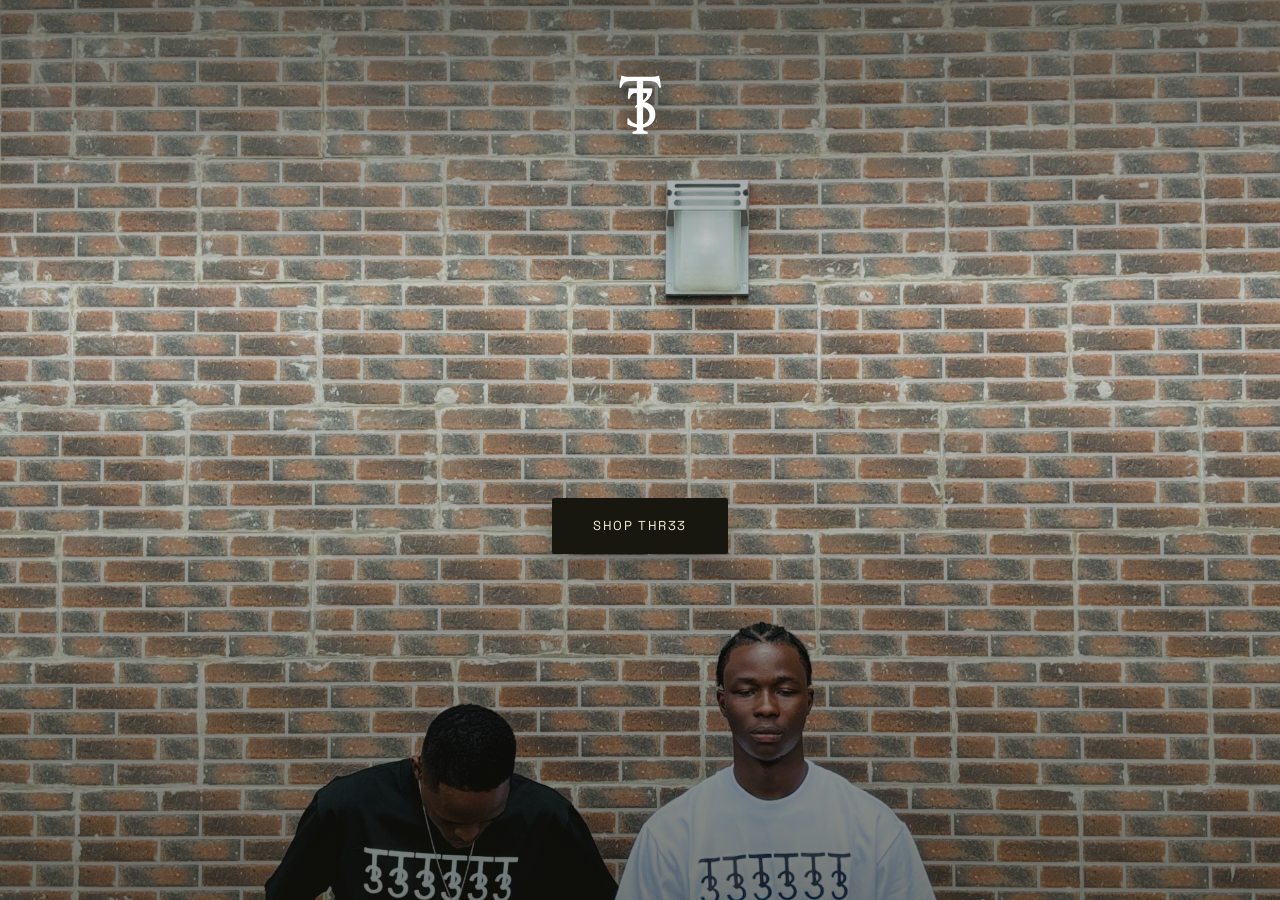
==== index.html @ d8e35381 "Fix typo in landing background image URL" ====
<!DOCTYPE html>
<html lang="en">
<head>
<meta charset="UTF-8" />
<meta name="viewport" content="width=device-width, initial-scale=1.0" />
<title>THR33</title>
<meta name="description" content="THR33. Official store. Ships within Nigeria." />
<link rel="preconnect" href="https://fonts.googleapis.com">
<link rel="preconnect" href="https://fonts.gstatic.com" crossorigin>
<link href="https://fonts.googleapis.com/css2?family=Space+Grotesk:wght@500;600;700&display=swap" rel="stylesheet">
<link rel="stylesheet" href="style.css" />
</head>
<body class="landing-body">

<section class="landing">
  <!-- Drop your campaign / lifestyle photo in /assets as landing-bg.jpg —
       this picks it up automatically, no code changes needed. -->
  <div class="landing-bg" style="background-image:url('assets/landing-bg.jpeg')"></div>
  <div class="landing-overlay"></div>

  <div class="landing-content">
    <img src="assets/logo-monogram.png" alt="THR33" class="landing-logo" />

    <div class="landing-cta-wrap">
      <a href="shop.html" class="btn btn-primary landing-shop-btn">Shop Thr33</a>
    </div>
  </div>
</section>

</body>
</html>
---- style.css ----
/* ============================================
   THREE — Design tokens
   Palette (pulled from the $100 bill):
     --green-deep   : engraving green, primary
     --green-soft   : lighter bill-green, secondary surfaces
     --cream        : aged banknote paper
     --ink          : near-black, text
     --gold         : champagne seal / monogram metal
   Type:
     Display  — 'Fraunces' (engraved, ink-trap serif)
     Utility  — 'Space Grotesk' (serials, labels, prices)
     Body     — 'Inter'
   ============================================ */

:root {
  --green-deep: #3f4f34;
  --green-soft: #8b9574;
  --cream: #f2ead3;
  --ink: #17170f;
  --gold: #b08d57;
  --line: rgba(23, 23, 15, 0.14);

  --radius: 2px;
  --max: 1180px;
}

* { box-sizing: border-box; }

html { scroll-behavior: smooth; }

body {
  margin: 0;
  background: var(--cream);
  color: var(--ink);
  font-family: 'Inter', sans-serif;
  font-size: 16px;
  line-height: 1.5;
  -webkit-font-smoothing: antialiased;
}

@media (prefers-reduced-motion: reduce) {
  * { animation-duration: 0.001ms !important; transition-duration: 0.001ms !important; }
}

h1, h2, h3 {
  font-family: 'Fraunces', serif;
  font-weight: 600;
  margin: 0;
  color: var(--ink);
}

.ital { font-style: italic; font-weight: 500; }

.wrap {
  max-width: var(--max);
  margin: 0 auto;
  padding: 0 32px;
}

a { color: inherit; }

img { max-width: 100%; display: block; }

:focus-visible {
  outline: 2px solid var(--gold);
  outline-offset: 3px;
}

.eyebrow {
  font-family: 'Space Grotesk', sans-serif;
  font-size: 12px;
  letter-spacing: 0.1em;
  text-transform: uppercase;
  color: var(--green-deep);
  margin: 0 0 20px;
}

/* ---------- Ticker ---------- */
.ticker {
  background: var(--ink);
  color: var(--cream);
  overflow: hidden;
  white-space: nowrap;
  padding: 7px 0;
  font-family: 'Space Grotesk', sans-serif;
  font-size: 11px;
  letter-spacing: 0.12em;
  text-transform: uppercase;
}
.ticker-track {
  display: inline-flex;
  animation: ticker 32s linear infinite;
}
@keyframes ticker {
  from { transform: translateX(0); }
  to { transform: translateX(-50%); }
}

/* ---------- Header ---------- */
.site-header {
  position: sticky;
  top: 0;
  z-index: 40;
  background: var(--cream);
  border-bottom: 1px solid var(--line);
}
.header-inner {
  display: flex;
  align-items: center;
  justify-content: space-between;
  gap: 16px;
  height: 76px;
}
.brand-mark {
  display: flex;
  align-items: center;
  gap: 12px;
  text-decoration: none;
}
.brand-mono {
  height: 32px;
  width: auto;
  filter: sepia(1) saturate(0) brightness(0.35);
}
.main-nav {
  display: flex;
  gap: 32px;
  font-family: 'Space Grotesk', sans-serif;
  font-size: 13px;
  letter-spacing: 0.06em;
  text-transform: uppercase;
}
.main-nav a { text-decoration: none; position: relative; }
.main-nav a::after {
  content: "";
  position: absolute;
  left: 0; right: 0; bottom: -4px;
  height: 1px;
  background: var(--ink);
  transform: scaleX(0);
  transform-origin: left;
  transition: transform 0.25s ease;
}
.main-nav a:hover::after { transform: scaleX(1); }

.header-actions {
  display: flex;
  align-items: center;
  gap: 10px;
}

.track-order-btn {
  display: flex;
  align-items: center;
  gap: 6px;
  background: transparent;
  border: 1px solid var(--line);
  color: var(--ink);
  padding: 9px 12px;
  font-family: 'Space Grotesk', sans-serif;
  font-size: 12px;
  letter-spacing: 0.04em;
  text-transform: uppercase;
  cursor: pointer;
  border-radius: var(--radius);
  transition: border-color 0.2s ease, background 0.2s ease;
}
.track-order-btn:hover { border-color: var(--ink); }

.cart-btn {
  display: flex;
  align-items: center;
  gap: 8px;
  background: var(--ink);
  color: var(--cream);
  border: none;
  padding: 10px 16px;
  font-family: 'Space Grotesk', sans-serif;
  font-size: 12px;
  letter-spacing: 0.08em;
  text-transform: uppercase;
  cursor: pointer;
  border-radius: var(--radius);
}
.cart-count {
  background: var(--gold);
  color: var(--ink);
  min-width: 18px;
  height: 18px;
  border-radius: 50%;
  display: inline-flex;
  align-items: center;
  justify-content: center;
  font-size: 11px;
  font-weight: 600;
}

/* ---------- Buttons ---------- */
.btn {
  display: inline-flex;
  align-items: center;
  justify-content: center;
  gap: 8px;
  padding: 15px 28px;
  font-family: 'Space Grotesk', sans-serif;
  font-size: 13px;
  letter-spacing: 0.08em;
  text-transform: uppercase;
  text-decoration: none;
  border-radius: var(--radius);
  border: 1px solid transparent;
  cursor: pointer;
  transition: transform 0.15s ease, background 0.2s ease;
}
.btn-primary {
  background: var(--ink);
  color: var(--cream);
}
.btn-primary:hover { background: var(--green-deep); }
.btn-full { width: 100%; }
.btn:active { transform: scale(0.98); }
.btn[disabled] { opacity: 0.55; cursor: not-allowed; }

/* ---------- Shop / Product grid ---------- */
.shop { padding: 24px 0 72px; }
.shop-top { padding-top: 20px; }

.filter-bar {
  margin-bottom: 24px;
  overflow-x: auto;
}
.filter-row {
  display: flex;
  flex-wrap: wrap;
  gap: 8px;
  margin-bottom: 10px;
}
.filter-pill {
  font-family: 'Space Grotesk', sans-serif;
  font-size: 12px;
  letter-spacing: 0.04em;
  text-transform: uppercase;
  padding: 8px 14px;
  border: 1px solid var(--line);
  background: transparent;
  border-radius: 999px;
  cursor: pointer;
  color: var(--ink);
  white-space: nowrap;
  transition: background 0.2s ease, color 0.2s ease;
}
.filter-pill:hover:not(.disabled) {
  border-color: var(--ink);
}
.filter-pill.active {
  background: var(--ink);
  color: var(--cream);
  border-color: var(--ink);
}
.filter-pill.disabled {
  opacity: 0.4;
  cursor: not-allowed;
}
.filter-pill .soon {
  font-size: 9px;
  opacity: 0.8;
}

.grid-empty {
  grid-column: 1 / -1;
  text-align: center;
  padding: 64px 16px;
  color: rgba(23,23,15,0.55);
  font-family: 'Space Grotesk', sans-serif;
  font-size: 0.9rem;
}

.product-grid {
  display: grid;
  grid-template-columns: repeat(auto-fill, minmax(240px, 1fr));
  gap: 32px;
}

.product-card {
  position: relative;
}
.product-flip {
  position: relative;
  aspect-ratio: 4 / 5;
  overflow: hidden;
  border-radius: 0;
  border: none;
  background: transparent;
  cursor: pointer;
}
.product-flip img {
  position: absolute;
  inset: 0;
  width: 100%;
  height: 100%;
  object-fit: cover;
  transition: opacity 0.35s ease, transform 0.5s ease;
}
.product-flip .img-front { opacity: 1; transform: scale(1); z-index: 2; }
.product-flip .img-back { opacity: 0; transform: scale(1.04); z-index: 1; }
.product-card:hover .img-front { opacity: 0; }
.product-card:hover .img-back { opacity: 1; }

.stock-badge {
  position: absolute;
  top: 12px;
  right: 12px;
  z-index: 3;
  font-family: 'Space Grotesk', sans-serif;
  font-size: 10px;
  letter-spacing: 0.06em;
  text-transform: uppercase;
  padding: 4px 8px;
  border-radius: var(--radius);
}
.stock-badge.low {
  background: rgba(176, 141, 87, 0.92);
  color: var(--cream);
}
.stock-badge.sold-out {
  background: rgba(23,23,15,0.85);
  color: var(--cream);
}
.product-card.is-sold-out .product-flip {
  opacity: 0.55;
}
.badge-stack {
  position: absolute;
  top: 12px;
  left: 12px;
  z-index: 3;
  display: flex;
  flex-direction: column;
  gap: 4px;
  align-items: flex-start;
}
.featured-badge {
  background: rgba(242,234,211,0.92);
  color: var(--ink);
  font-family: 'Space Grotesk', sans-serif;
  font-size: 10px;
  letter-spacing: 0.06em;
  text-transform: uppercase;
  font-weight: 600;
  padding: 4px 8px;
  border-radius: var(--radius);
  border: 1px solid var(--gold);
}

.product-info {
  margin-top: 12px;
  cursor: pointer;
  text-align: center;
}
.product-name {
  font-family: 'Fraunces', serif;
  font-size: 0.82rem;
  font-weight: 500;
  margin: 0 0 4px;
  line-height: 1.35;
}
.price-discount-row {
  display: flex;
  align-items: center;
  justify-content: center;
  gap: 8px;
  margin-top: 4px;
}
.price-was {
  font-family: 'Space Grotesk', sans-serif;
  font-size: 0.8rem;
  color: rgba(23,23,15,0.45);
  text-decoration: line-through;
}
.price-discount {
  font-family: 'Space Grotesk', sans-serif;
  font-size: 0.7rem;
  font-weight: 700;
  letter-spacing: 0.04em;
  background: var(--gold);
  color: var(--ink);
  padding: 2px 7px;
  border-radius: 999px;
}
.color-swatches {
  display: flex;
  flex-wrap: wrap;
  gap: 8px;
  margin-top: 10px;
}
.swatch {
  width: 22px;
  height: 22px;
  border-radius: 50%;
  border: 1px solid var(--line);
  cursor: pointer;
  padding: 0;
  box-shadow: 0 0 0 1px transparent;
  transition: box-shadow 0.15s ease;
}
.swatch.selected {
  box-shadow: 0 0 0 2px var(--cream), 0 0 0 3px var(--ink);
}
.product-price {
  font-family: 'Space Grotesk', sans-serif;
  font-weight: 600;
  font-size: 0.85rem;
  white-space: nowrap;
}

.product-sizes-row {
  display: flex;
  align-items: center;
  justify-content: space-between;
  flex-wrap: wrap;
  gap: 8px;
  margin-top: 12px;
}
.product-sizes {
  display: flex;
  flex-wrap: wrap;
  gap: 6px;
}
.size-guide-link {
  background: none;
  border: none;
  padding: 0;
  font-family: 'Space Grotesk', sans-serif;
  font-size: 11px;
  letter-spacing: 0.03em;
  text-decoration: underline;
  color: rgba(23,23,15,0.55);
  cursor: pointer;
  white-space: nowrap;
}
.size-guide-link:hover { color: var(--ink); }
.delivery-note {
  font-size: 0.75rem;
  color: rgba(23,23,15,0.55);
  margin: 10px 0 0;
}
.size-btn {
  border: 1px solid var(--line);
  background: transparent;
  padding: 6px 10px;
  font-family: 'Space Grotesk', sans-serif;
  font-size: 12px;
  cursor: pointer;
  border-radius: var(--radius);
}
.size-btn.selected {
  background: var(--ink);
  color: var(--cream);
  border-color: var(--ink);
}

/* ---------- About ---------- */
.about { padding: 96px 0; background: var(--green-deep); color: var(--cream); }
.about-inner {
  display: grid;
  grid-template-columns: 1.2fr 0.8fr;
  gap: 64px;
  align-items: center;
}
.about h2 { color: var(--cream); font-size: clamp(1.8rem, 3.4vw, 2.6rem); margin: 12px 0 20px; }
.about .eyebrow { color: var(--gold); }
.about p { color: rgba(242,234,211,0.82); max-width: 46ch; }
.about-figure {
  background: rgba(242,234,211,0.08);
  border: 1px solid rgba(242,234,211,0.2);
  padding: 48px;
  display: flex;
  align-items: center;
  justify-content: center;
}
.about-figure img { filter: invert(1) brightness(1.6); opacity: 0.9; max-width: 200px; }

/* ---------- FAQ ---------- */
.faq { padding: 96px 0; max-width: 720px; margin: 0 auto; }
.faq h2 { margin-bottom: 32px; }
.faq details {
  border-top: 1px solid var(--line);
  padding: 18px 0;
}
.faq details:last-of-type { border-bottom: 1px solid var(--line); }
.faq summary {
  cursor: pointer;
  font-family: 'Space Grotesk', sans-serif;
  font-weight: 600;
  font-size: 0.95rem;
}
.faq p { margin: 12px 0 0; color: rgba(23,23,15,0.7); }

/* ---------- Footer ---------- */
.site-footer { border-top: 1px solid var(--line); padding: 40px 0; }
.footer-inner {
  display: flex;
  align-items: center;
  justify-content: space-between;
  gap: 16px;
  font-family: 'Space Grotesk', sans-serif;
  font-size: 12px;
  color: rgba(23,23,15,0.6);
}
.footer-mono { height: 22px; filter: sepia(1) saturate(0) brightness(0.5); }
.footer-inner a { text-decoration: none; }
.footer-links {
  display: flex;
  align-items: center;
  gap: 20px;
}
.footer-link-btn {
  background: none;
  border: none;
  padding: 0;
  font-family: 'Space Grotesk', sans-serif;
  font-size: 12px;
  color: rgba(23,23,15,0.6);
  text-decoration: underline;
  cursor: pointer;
}
.footer-link-btn:hover { color: var(--ink); }

/* ---------- Cart drawer ---------- */
.cart-overlay, .modal-overlay {
  position: fixed; inset: 0;
  background: rgba(23,23,15,0.45);
  opacity: 0; visibility: hidden;
  transition: opacity 0.25s ease;
  z-index: 50;
}
.modal-overlay {
  display: flex;
  align-items: center;
  justify-content: center;
  padding: 16px;
}
.cart-overlay.open, .modal-overlay.open { opacity: 1; visibility: visible; }

.cart-drawer {
  position: fixed;
  top: 0; right: 0;
  height: 100%;
  width: min(420px, 92vw);
  background: var(--cream);
  z-index: 60;
  display: flex;
  flex-direction: column;
  transform: translateX(100%);
  transition: transform 0.3s ease;
  box-shadow: -8px 0 24px rgba(0,0,0,0.15);
}
.cart-drawer.open { transform: translateX(0); }

.cart-head {
  display: flex; justify-content: space-between; align-items: center;
  padding: 24px; border-bottom: 1px solid var(--line);
}
.cart-head button {
  background: none; border: none; font-size: 24px; cursor: pointer; line-height: 1;
}
.cart-items { flex: 1; overflow-y: auto; padding: 16px 24px; }
.cart-item {
  display: grid;
  grid-template-columns: 64px 1fr auto;
  gap: 14px;
  padding: 16px 0;
  border-bottom: 1px solid var(--line);
  align-items: center;
}
.cart-item img { width: 64px; height: 80px; object-fit: cover; border-radius: var(--radius); }
.cart-item-name { font-weight: 600; font-size: 0.9rem; }
.cart-item-meta { font-size: 0.78rem; color: rgba(23,23,15,0.6); margin-top: 2px; }
.cart-item-remove {
  background: none; border: none; text-decoration: underline;
  font-size: 0.75rem; cursor: pointer; color: rgba(23,23,15,0.6); padding: 0;
}
.cart-item-qty {
  display: flex; align-items: center; gap: 8px; margin-top: 6px; font-size: 0.8rem;
}
.qty-btn {
  width: 22px; height: 22px; border: 1px solid var(--line); background: none;
  cursor: pointer; border-radius: var(--radius); line-height: 1;
}
.cart-empty { text-align: center; color: rgba(23,23,15,0.5); padding: 48px 0; font-size: 0.9rem; }

.cart-summary { padding: 20px 24px 28px; border-top: 1px solid var(--line); }
.cart-total-row {
  display: flex; justify-content: space-between; margin-bottom: 16px;
  font-family: 'Space Grotesk', sans-serif; font-weight: 600;
}

/* ---------- Checkout modal ---------- */
.modal {
  background: var(--cream);
  width: min(480px, 100%);
  max-height: 100%;
  overflow-y: auto;
  padding: 32px;
  border-radius: var(--radius);
  z-index: 61;
  position: relative;
}
.modal-overlay .modal { display: none; }
.modal-overlay.open .modal { display: block; }
.modal-close {
  position: absolute; top: 16px; right: 16px;
  background: none; border: none; font-size: 22px; cursor: pointer;
  z-index: 5;
}
.modal h3 { margin-bottom: 6px; }
.modal-sub { color: rgba(23,23,15,0.6); font-size: 0.85rem; margin: 0 0 24px; }

#checkoutForm { display: flex; flex-direction: column; gap: 16px; }
#checkoutForm label {
  display: flex; flex-direction: column; gap: 6px;
  font-size: 0.82rem; font-weight: 600;
}
#checkoutForm input, #checkoutForm textarea, #checkoutForm select {
  font-family: 'Inter', sans-serif;
  font-size: 0.95rem;
  padding: 11px 12px;
  border: 1px solid var(--line);
  border-radius: var(--radius);
  background: #fff;
  font-weight: 400;
}
.form-row { display: grid; grid-template-columns: 1fr 1fr; gap: 12px; }

.checkout-summary-lines {
  border-top: 1px solid var(--line);
  padding-top: 12px;
}
.summary-line {
  display: flex;
  justify-content: space-between;
  font-size: 0.85rem;
  color: rgba(23,23,15,0.65);
  margin-bottom: 6px;
}
.checkout-total {
  display: flex; justify-content: space-between; align-items: baseline;
  border-top: 1px solid var(--line); padding-top: 16px; margin-top: 4px;
  font-family: 'Space Grotesk', sans-serif;
}
.checkout-total strong { font-size: 1.2rem; }
.secure-note { font-size: 0.75rem; color: rgba(23,23,15,0.55); text-align: center; margin: 4px 0 0; }

/* ---------- Size guide ---------- */
.size-table {
  width: 100%;
  border-collapse: collapse;
  margin-top: 8px;
  font-family: 'Space Grotesk', sans-serif;
  font-size: 0.85rem;
}
.size-table th, .size-table td {
  padding: 10px 8px;
  text-align: center;
  border-bottom: 1px solid var(--line);
}
.size-table th:first-child, .size-table td:first-child {
  text-align: left;
  color: rgba(23,23,15,0.6);
  font-weight: 400;
}
.size-table th { font-weight: 600; }
.size-note {
  font-size: 0.78rem;
  color: rgba(23,23,15,0.55);
  margin-top: 14px;
}

/* ---------- Track order ---------- */
#trackOrderForm { display: flex; flex-direction: column; gap: 14px; }
#trackOrderForm input {
  font-family: 'Inter', sans-serif;
  font-size: 0.95rem;
  padding: 11px 12px;
  border: 1px solid var(--line);
  border-radius: var(--radius);
  background: #fff;
}
.track-result {
  margin-top: 18px;
  padding: 14px;
  border-radius: var(--radius);
  font-size: 0.88rem;
}
.track-confirmed { background: rgba(63,79,52,0.08); }
.track-confirmed ul { margin: 8px 0; padding-left: 18px; }
.track-meta { color: rgba(23,23,15,0.6); margin-top: 8px; font-size: 0.8rem; }
.track-pending, .track-not-found {
  background: rgba(176,141,87,0.12);
  color: rgba(23,23,15,0.8);
}

/* ---------- WhatsApp floating button ---------- */
.whatsapp-fab {
  position: fixed;
  bottom: 24px;
  right: 24px;
  width: 52px;
  height: 52px;
  border-radius: 50%;
  background: #25D366;
  color: #fff;
  display: flex;
  align-items: center;
  justify-content: center;
  box-shadow: 0 8px 20px rgba(0,0,0,0.25);
  z-index: 45;
  transition: transform 0.2s ease;
}
.whatsapp-fab:hover { transform: scale(1.08); }

/* ---------- Product Detail modal ---------- */
.quick-add-modal { padding: 0; overflow: hidden; max-height: 100%; }
.modal-overlay.open .quick-add-modal {
  display: flex;
  flex-direction: column;
}
.quick-add-modal .modal-close {
  background: rgba(242,234,211,0.9);
  border-radius: 50%;
  width: 32px; height: 32px;
  top: 12px; right: 12px;
}
#quickAddBody {
  display: flex;
  flex-direction: column;
  overflow-y: auto;
  min-height: 0;
  flex: 1 1 auto;
}

/* Gallery */
.pd-gallery {
  position: relative;
  width: 100%;
  aspect-ratio: 4 / 5;
  overflow: hidden;
  background: transparent;
  flex-shrink: 0;
}
.pd-gallery-track {
  display: flex;
  height: 100%;
  transition: transform 0.3s ease;
}
.pd-gallery-track img {
  flex: 0 0 100%;
  width: 100%;
  height: 100%;
  object-fit: cover;
}
.pd-arrow {
  position: absolute;
  top: 50%;
  transform: translateY(-50%);
  background: rgba(242,234,211,0.9);
  border: none;
  width: 34px;
  height: 34px;
  border-radius: 50%;
  font-size: 20px;
  line-height: 1;
  cursor: pointer;
  color: var(--ink);
  display: flex;
  align-items: center;
  justify-content: center;
}
.pd-arrow.prev { left: 10px; }
.pd-arrow.next { right: 10px; }
.pd-dots {
  display: flex;
  justify-content: center;
  gap: 6px;
  padding: 12px 0 4px;
  flex-shrink: 0;
}
.pd-dot {
  width: 6px;
  height: 6px;
  border-radius: 50%;
  background: var(--line);
  transition: background 0.2s ease, width 0.2s ease;
  cursor: pointer;
}
.pd-dot.active {
  background: var(--ink);
  width: 16px;
  border-radius: 3px;
}

.pd-details { padding: 12px 24px 0; }
.qa-name {
  font-family: 'Fraunces', serif;
  font-size: 1.2rem;
  font-weight: 600;
  margin: 4px 0 0;
}
.qa-price {
  font-family: 'Space Grotesk', sans-serif;
  font-weight: 600;
  margin: 4px 0 0;
}
.qa-desc {
  font-size: 0.85rem;
  color: rgba(23,23,15,0.6);
  margin: 8px 0 0;
}

.pd-sticky-add {
  background: var(--cream);
  border-top: 1px solid var(--line);
  padding: 14px 24px;
  flex-shrink: 0;
}

/* ---------- Nav / footer / cart track-order links ---------- */
.nav-link-btn {
  background: none;
  border: none;
  padding: 0;
  font-family: 'Space Grotesk', sans-serif;
  font-size: 13px;
  letter-spacing: 0.06em;
  text-transform: uppercase;
  color: var(--ink);
  cursor: pointer;
  position: relative;
}
.cart-track-link {
  display: block;
  width: 100%;
  text-align: center;
  background: none;
  border: none;
  border-top: 1px solid var(--line);
  padding: 14px 0 0;
  margin-top: 14px;
  font-family: 'Space Grotesk', sans-serif;
  font-size: 12px;
  text-decoration: underline;
  color: rgba(23,23,15,0.6);
  cursor: pointer;
}
.cart-track-link:hover { color: var(--ink); }

/* ---------- Loyalty progress ---------- */
.loyalty-progress {
  font-size: 0.82rem;
  background: rgba(176,141,87,0.12);
  border: 1px solid rgba(176,141,87,0.35);
  border-radius: var(--radius);
  padding: 10px 12px;
  margin: -6px 0 0;
  min-height: 0;
}
.loyalty-progress:empty { display: none; }

/* ---------- Toast ---------- */
.toast {
  position: fixed;
  bottom: 24px; left: 50%;
  transform: translateX(-50%) translateY(20px);
  background: var(--ink); color: var(--cream);
  padding: 14px 22px;
  font-family: 'Space Grotesk', sans-serif;
  font-size: 13px;
  border-radius: var(--radius);
  opacity: 0; pointer-events: none;
  transition: opacity 0.25s ease, transform 0.25s ease;
  z-index: 80;
}
.toast.show { opacity: 1; transform: translateX(-50%) translateY(0); }

/* ---------- Responsive ---------- */
@media (max-width: 860px) {
  .about-inner { grid-template-columns: 1fr; }
  .main-nav { display: none; }
}
@media (max-width: 560px) {
  .wrap { padding: 0 20px; }
  .form-row { grid-template-columns: 1fr; }
  .product-grid {
    grid-template-columns: repeat(2, 1fr);
    gap: 14px;
  }
  .whatsapp-fab { width: 46px; height: 46px; bottom: 18px; right: 18px; }
  .track-order-label { display: none; }
  .track-order-btn { padding: 9px; }
  .header-inner { height: 68px; }
}

/* ---------- Landing page ---------- */
.landing-body {
  margin: 0;
  background: var(--ink);
}
.landing {
  position: relative;
  width: 100%;
  height: 100dvh;
  min-height: 100vh;
  overflow: hidden;
}
.landing-bg {
  position: absolute;
  inset: 0;
  background-size: cover;
  background-position: center;
  background-color: var(--ink);
  z-index: 0;
}
.landing-overlay {
  position: absolute;
  inset: 0;
  background: linear-gradient(
    180deg,
    rgba(23,23,15,0.55) 0%,
    rgba(23,23,15,0.15) 35%,
    rgba(23,23,15,0.55) 100%
  );
  z-index: 1;
}
.landing-content {
  position: absolute;
  inset: 0;
  z-index: 2;
  display: flex;
  flex-direction: column;
  align-items: center;
}
.landing-logo {
  margin-top: 56px;
  width: 96px;
  height: auto;
  filter: brightness(0) invert(1) drop-shadow(0 2px 10px rgba(0,0,0,0.35));
}
.landing-cta-wrap {
  flex: 1;
  display: flex;
  align-items: center;
  justify-content: center;
}
.landing-shop-btn {
  padding: 17px 40px;
  font-size: 13px;
  letter-spacing: 0.12em;
  box-shadow: 0 10px 30px rgba(0,0,0,0.35);
}
@media (max-width: 560px) {
  .landing-logo { width: 76px; margin-top: 40px; }
  .landing-shop-btn { padding: 16px 34px; }
}
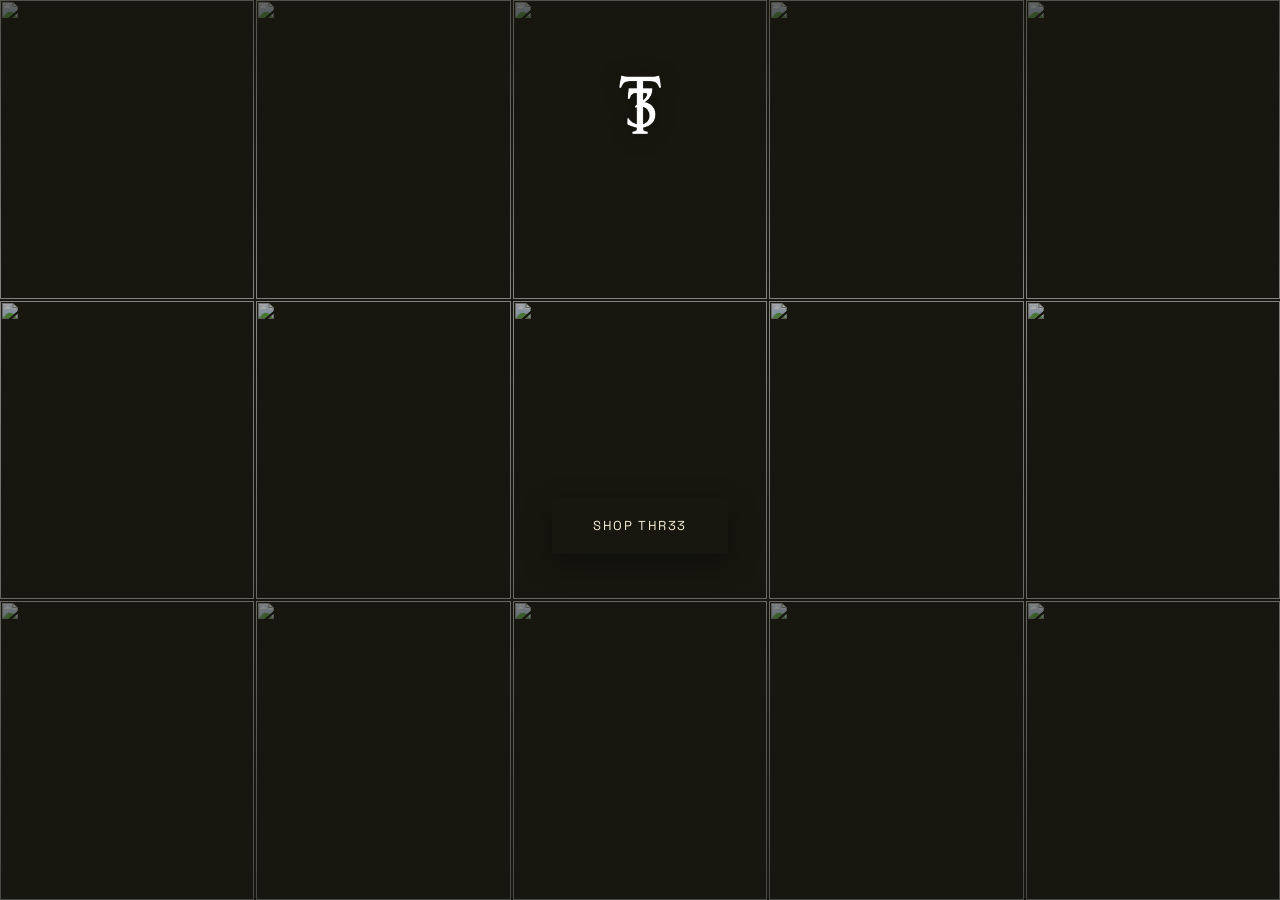
==== commit 93f560c4: "Update index.html" ====
--- a/index.html
+++ b/index.html
@@ -13,9 +13,26 @@
 <body class="landing-body">
 
 <section class="landing">
-  <!-- Drop your campaign / lifestyle photo in /assets as landing-bg.jpg —
-       this picks it up automatically, no code changes needed. -->
-  <div class="landing-bg" style="background-image:url('assets/landing-bg.jpeg')"></div>
+  <!-- Photo grid background. To swap or add photos later: drop the file
+       into /assets/landing-grid and update the src below — same pattern
+       as everything else on this site, no other code needs to change. -->
+  <div class="landing-grid">
+    <div class="landing-grid-cell"><img src="assets/landing-grid/grid-01.jpg" alt="" loading="eager" /></div>
+    <div class="landing-grid-cell"><img src="assets/landing-grid/grid-02.jpg" alt="" loading="eager" /></div>
+    <div class="landing-grid-cell"><img src="assets/landing-grid/grid-03.jpg" alt="" loading="eager" /></div>
+    <div class="landing-grid-cell"><img src="assets/landing-grid/grid-04.jpg" alt="" loading="lazy" /></div>
+    <div class="landing-grid-cell"><img src="assets/landing-grid/grid-05.jpg" alt="" loading="lazy" /></div>
+    <div class="landing-grid-cell"><img src="assets/landing-grid/grid-06.jpg" alt="" loading="lazy" /></div>
+    <div class="landing-grid-cell"><img src="assets/landing-grid/grid-07.jpg" alt="" loading="lazy" /></div>
+    <div class="landing-grid-cell"><img src="assets/landing-grid/grid-08.jpg" alt="" loading="lazy" /></div>
+    <div class="landing-grid-cell"><img src="assets/landing-grid/grid-09.jpg" alt="" loading="lazy" /></div>
+    <div class="landing-grid-cell"><img src="assets/landing-grid/grid-10.jpg" alt="" loading="lazy" /></div>
+    <div class="landing-grid-cell"><img src="assets/landing-grid/grid-11.jpg" alt="" loading="lazy" /></div>
+    <div class="landing-grid-cell"><img src="assets/landing-grid/grid-12.jpg" alt="" loading="lazy" /></div>
+    <div class="landing-grid-cell"><img src="assets/landing-grid/grid-13.jpg" alt="" loading="lazy" /></div>
+    <div class="landing-grid-cell"><img src="assets/landing-grid/grid-14.jpg" alt="" loading="lazy" /></div>
+    <div class="landing-grid-cell"><img src="assets/landing-grid/grid-15.jpg" alt="" loading="lazy" /></div>
+  </div>
   <div class="landing-overlay"></div>
 
   <div class="landing-content">
--- a/style.css
+++ b/style.css
@@ -912,22 +912,35 @@
   min-height: 100vh;
   overflow: hidden;
 }
-.landing-bg {
+.landing-grid {
   position: absolute;
   inset: 0;
-  background-size: cover;
-  background-position: center;
-  background-color: var(--ink);
   z-index: 0;
+  display: grid;
+  grid-template-columns: repeat(5, 1fr);
+  grid-template-rows: repeat(3, 1fr);
+  gap: 2px;
+  background: var(--ink);
+}
+.landing-grid-cell {
+  overflow: hidden;
+  background: var(--ink);
+}
+.landing-grid-cell img {
+  width: 100%;
+  height: 100%;
+  object-fit: cover;
+  display: block;
+  filter: grayscale(0.15);
 }
 .landing-overlay {
   position: absolute;
   inset: 0;
   background: linear-gradient(
     180deg,
-    rgba(23,23,15,0.55) 0%,
-    rgba(23,23,15,0.15) 35%,
-    rgba(23,23,15,0.55) 100%
+    rgba(23,23,15,0.65) 0%,
+    rgba(23,23,15,0.35) 35%,
+    rgba(23,23,15,0.7) 100%
   );
   z-index: 1;
 }
@@ -960,4 +973,8 @@
 @media (max-width: 560px) {
   .landing-logo { width: 76px; margin-top: 40px; }
   .landing-shop-btn { padding: 16px 34px; }
-}
+  .landing-grid {
+    grid-template-columns: repeat(3, 1fr);
+    grid-template-rows: repeat(5, 1fr);
+  }
+}
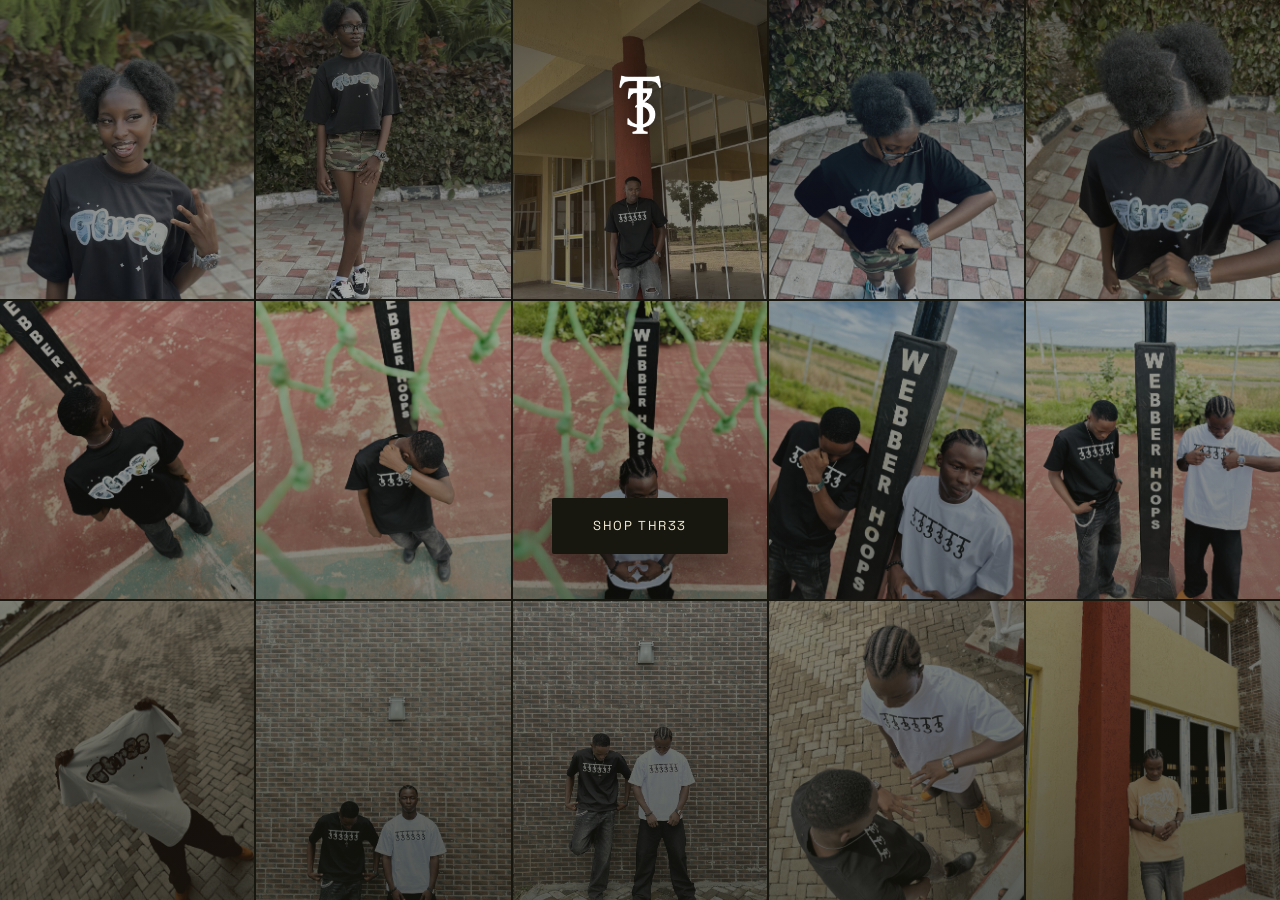
==== commit a7d6823d: "Change image sources to relative paths in index.html Updated image sources in the landing grid to us" ====
--- a/index.html
+++ b/index.html
@@ -17,21 +17,21 @@
        into /assets/landing-grid and update the src below — same pattern
        as everything else on this site, no other code needs to change. -->
   <div class="landing-grid">
-    <div class="landing-grid-cell"><img src="assets/landing-grid/grid-01.jpg" alt="" loading="eager" /></div>
-    <div class="landing-grid-cell"><img src="assets/landing-grid/grid-02.jpg" alt="" loading="eager" /></div>
-    <div class="landing-grid-cell"><img src="assets/landing-grid/grid-03.jpg" alt="" loading="eager" /></div>
-    <div class="landing-grid-cell"><img src="assets/landing-grid/grid-04.jpg" alt="" loading="lazy" /></div>
-    <div class="landing-grid-cell"><img src="assets/landing-grid/grid-05.jpg" alt="" loading="lazy" /></div>
-    <div class="landing-grid-cell"><img src="assets/landing-grid/grid-06.jpg" alt="" loading="lazy" /></div>
-    <div class="landing-grid-cell"><img src="assets/landing-grid/grid-07.jpg" alt="" loading="lazy" /></div>
-    <div class="landing-grid-cell"><img src="assets/landing-grid/grid-08.jpg" alt="" loading="lazy" /></div>
-    <div class="landing-grid-cell"><img src="assets/landing-grid/grid-09.jpg" alt="" loading="lazy" /></div>
-    <div class="landing-grid-cell"><img src="assets/landing-grid/grid-10.jpg" alt="" loading="lazy" /></div>
-    <div class="landing-grid-cell"><img src="assets/landing-grid/grid-11.jpg" alt="" loading="lazy" /></div>
-    <div class="landing-grid-cell"><img src="assets/landing-grid/grid-12.jpg" alt="" loading="lazy" /></div>
-    <div class="landing-grid-cell"><img src="assets/landing-grid/grid-13.jpg" alt="" loading="lazy" /></div>
-    <div class="landing-grid-cell"><img src="assets/landing-grid/grid-14.jpg" alt="" loading="lazy" /></div>
-    <div class="landing-grid-cell"><img src="assets/landing-grid/grid-15.jpg" alt="" loading="lazy" /></div>
+    <div class="landing-grid-cell"><img src="grid-01.jpg" alt="" loading="eager" /></div>
+    <div class="landing-grid-cell"><img src="grid-02.jpg" alt="" loading="eager" /></div>
+    <div class="landing-grid-cell"><img src="grid-03.jpg" alt="" loading="eager" /></div>
+    <div class="landing-grid-cell"><img src="grid-04.jpg" alt="" loading="lazy" /></div>
+    <div class="landing-grid-cell"><img src="grid-05.jpg" alt="" loading="lazy" /></div>
+    <div class="landing-grid-cell"><img src="grid-06.jpg" alt="" loading="lazy" /></div>
+    <div class="landing-grid-cell"><img src="grid-07.jpg" alt="" loading="lazy" /></div>
+    <div class="landing-grid-cell"><img src="grid-08.jpg" alt="" loading="lazy" /></div>
+    <div class="landing-grid-cell"><img src="grid-09.jpg" alt="" loading="lazy" /></div>
+    <div class="landing-grid-cell"><img src="grid-10.jpg" alt="" loading="lazy" /></div>
+    <div class="landing-grid-cell"><img src="grid-11.jpg" alt="" loading="lazy" /></div>
+    <div class="landing-grid-cell"><img src="grid-12.jpg" alt="" loading="lazy" /></div>
+    <div class="landing-grid-cell"><img src="grid-13.jpg" alt="" loading="lazy" /></div>
+    <div class="landing-grid-cell"><img src="grid-14.jpg" alt="" loading="lazy" /></div>
+    <div class="landing-grid-cell"><img src="grid-15.jpg" alt="" loading="lazy" /></div>
   </div>
   <div class="landing-overlay"></div>
 
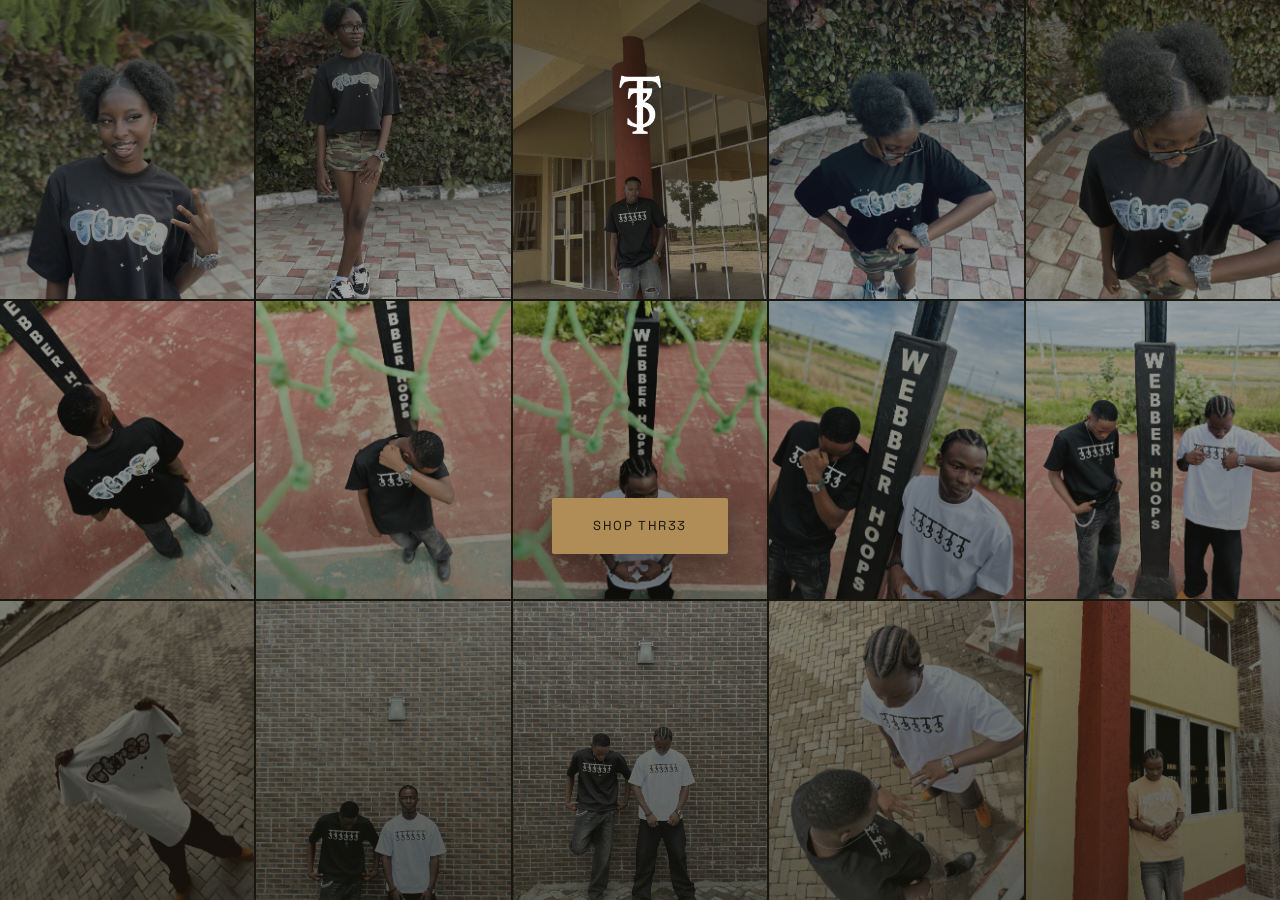
==== commit 5a45ce9f: "Add favicon and meta description to index.html" ====
--- a/index.html
+++ b/index.html
@@ -4,6 +4,7 @@
 <meta charset="UTF-8" />
 <meta name="viewport" content="width=device-width, initial-scale=1.0" />
 <title>THR33</title>
+  <link rel="icon" type="image/png" sizes="32x32" href="/assets/">
 <meta name="description" content="THR33. Official store. Ships within Nigeria." />
 <link rel="preconnect" href="https://fonts.googleapis.com">
 <link rel="preconnect" href="https://fonts.gstatic.com" crossorigin>
--- a/style.css
+++ b/style.css
@@ -30,8 +30,8 @@
 
 body {
   margin: 0;
-  background: var(--cream);
-  color: var(--ink);
+  background: var(--ink);
+  color: var(--cream);
   font-family: 'Inter', sans-serif;
   font-size: 16px;
   line-height: 1.5;
@@ -78,7 +78,7 @@
 /* ---------- Ticker ---------- */
 .ticker {
   background: var(--ink);
-  color: var(--cream);
+  color: var(--gold);
   overflow: hidden;
   white-space: nowrap;
   padding: 7px 0;
@@ -101,7 +101,7 @@
   position: sticky;
   top: 0;
   z-index: 40;
-  background: var(--cream);
+  background: var(--ink);
   border-bottom: 1px solid var(--line);
 }
 .header-inner {
@@ -155,7 +155,7 @@
   gap: 6px;
   background: transparent;
   border: 1px solid var(--line);
-  color: var(--ink);
+  color: var(--gold);
   padding: 9px 12px;
   font-family: 'Space Grotesk', sans-serif;
   font-size: 12px;
@@ -213,8 +213,8 @@
   transition: transform 0.15s ease, background 0.2s ease;
 }
 .btn-primary {
-  background: var(--ink);
-  color: var(--cream);
+  background: var(--gold);
+  color: var(--ink);
 }
 .btn-primary:hover { background: var(--green-deep); }
 .btn-full { width: 100%; }
@@ -245,7 +245,7 @@
   background: transparent;
   border-radius: 999px;
   cursor: pointer;
-  color: var(--ink);
+  color: var(--gold);
   white-space: nowrap;
   transition: background 0.2s ease, color 0.2s ease;
 }
@@ -374,7 +374,7 @@
 .price-was {
   font-family: 'Space Grotesk', sans-serif;
   font-size: 0.8rem;
-  color: rgba(23,23,15,0.45);
+  color: var(--gold);
   text-decoration: line-through;
 }
 .price-discount {
@@ -447,6 +447,7 @@
 .size-btn {
   border: 1px solid var(--line);
   background: transparent;
+  color: var(--cream);
   padding: 6px 10px;
   font-family: 'Space Grotesk', sans-serif;
   font-size: 12px;
@@ -454,12 +455,13 @@
   border-radius: var(--radius);
 }
 .size-btn.selected {
-  background: var(--ink);
-  color: var(--cream);
-  border-color: var(--ink);
-}
-
+  background: var(--gold);
+  color: var(--ink);
+  border-color: var(--gold);
+  font-weight: 700;
+}
 /* ---------- About ---------- */
+/*
 .about { padding: 96px 0; background: var(--green-deep); color: var(--cream); }
 .about-inner {
   display: grid;
@@ -479,6 +481,7 @@
   justify-content: center;
 }
 .about-figure img { filter: invert(1) brightness(1.6); opacity: 0.9; max-width: 200px; }
+*/
 
 /* ---------- FAQ ---------- */
 .faq { padding: 96px 0; max-width: 720px; margin: 0 auto; }
@@ -494,7 +497,7 @@
   font-weight: 600;
   font-size: 0.95rem;
 }
-.faq p { margin: 12px 0 0; color: rgba(23,23,15,0.7); }
+.faq p { margin: 12px 0 0; color: var(--gold); }
 
 /* ---------- Footer ---------- */
 .site-footer { border-top: 1px solid var(--line); padding: 40px 0; }
@@ -505,7 +508,7 @@
   gap: 16px;
   font-family: 'Space Grotesk', sans-serif;
   font-size: 12px;
-  color: rgba(23,23,15,0.6);
+  color: var(--gold);
 }
 .footer-mono { height: 22px; filter: sepia(1) saturate(0) brightness(0.5); }
 .footer-inner a { text-decoration: none; }
@@ -520,7 +523,7 @@
   padding: 0;
   font-family: 'Space Grotesk', sans-serif;
   font-size: 12px;
-  color: rgba(23,23,15,0.6);
+  color: var(--gold);
   text-decoration: underline;
   cursor: pointer;
 }
@@ -817,6 +820,16 @@
   margin: 8px 0 0;
 }
 
+.qa-stock {
+  font-family: 'Space Grotesk', sans-serif;
+  font-size: 0.78rem;
+  color: var(--gold);
+  margin: 10px 0 0;
+}
+.qa-stock-out {
+  color: #ef4444;
+}
+
 .pd-sticky-add {
   background: var(--cream);
   border-top: 1px solid var(--line);
@@ -978,3 +991,123 @@
     grid-template-rows: repeat(5, 1fr);
   }
 }
+/* ============================================
+   IMAGE FIX & COMING SOON BLUR STYLES
+   ============================================ */
+
+/* 1. Prevent image cropping across product cards */
+.product-flip img {
+  object-fit: contain !important; /* Ensures the entire clothing item is shown */
+  object-position: center;
+  background-color: transparent;  /* Keeps your section canvas background */
+}
+
+/* Fix product cards container height to fit full images nicely */
+.product-flip {
+  aspect-ratio: 1 / 1; /* Adjusts aspect ratio so wide/boxy items fit cleanly */
+}
+
+/* 2. Coming Soon Blur Effect */
+/* Apply blur effect to cards tagged with coming-soon classes */
+.product-card.coming-soon .product-flip img,
+.product-card[data-status="coming-soon"] .product-flip img {
+  filter: blur(6px);
+  opacity: 0.75;
+}
+
+/* Prevent hover effect on Coming Soon items */
+.product-card.coming-soon:hover .img-front,
+.product-card[data-status="coming-soon"]:hover .img-front {
+  opacity: 1 !important;
+}
+
+.product-card.coming-soon:hover .img-back,
+.product-card[data-status="coming-soon"]:hover .img-back {
+  opacity: 0 !important;
+}
+
+/* Keep badges completely sharp above the blurred image */
+.stock-badge, 
+.badge-stack, 
+.featured-badge {
+  filter: none !important;
+  z-index: 10 !important;
+}
+
+/* ============================================
+   PRODUCT DETAIL MODAL FIXES
+   ============================================ */
+
+/* 1. Set background to match dark shop page */
+.modal,
+.quick-add-modal,
+.pd-sticky-add {
+  background: var(--ink) !important;
+  color: var(--cream) !important;
+  border-color: var(--line) !important;
+}
+
+/* Fix close button background & icon color on dark theme */
+.quick-add-modal .modal-close {
+  background: var(--gold) !important;
+  color: var(--ink) !important;
+}
+
+/* 2. Contain gallery image scaling so it fits screen height */
+.pd-gallery {
+  aspect-ratio: 1 / 1 !important; /* Square frame keeps modal compact */
+  max-height: 45vh;               /* Limits modal height on desktop & mobile */
+  background: transparent !important;
+}
+
+.pd-gallery-track img {
+  object-fit: contain !important; /* Shows full garment without cropping */
+  padding: 12px;
+}
+
+/* 3. Text & controls contrast updates inside modal */
+.qa-name, 
+.qa-price {
+  color: var(--cream) !important;
+}
+
+.qa-desc {
+  color: var(--gold) !important;
+}
+
+.pd-arrow {
+  background: var(--gold) !important;
+  color: var(--ink) !important;
+}
+
+/* ============================================
+   COMING SOON BLUR CONTROL
+   ============================================ */
+
+/* 1. Blur ONLY cards with explicit coming soon status */
+.product-card.coming-soon .product-flip img,
+.product-card[data-status="coming-soon"] .product-flip img {
+  filter: blur(6px) opacity(0.75) !important;
+}
+
+/* 2. Freeze image flip hover on Coming Soon cards */
+.product-card.coming-soon:hover .img-front,
+.product-card[data-status="coming-soon"]:hover .img-front {
+  opacity: 1 !important;
+}
+.product-card.coming-soon:hover .img-back,
+.product-card[data-status="coming-soon"]:hover .img-back {
+  opacity: 0 !important;
+}
+
+/* 3. Ensure LIVE products stay 100% sharp */
+.product-card:not(.coming-soon):not([data-status="coming-soon"]) .product-flip img {
+  filter: none !important;
+}
+.modal h3 { color: var(--gold) !important; }
+.modal-sub { color: var(--gold) !important; }
+.summary-line { color: var(--gold) !important; }
+.checkout-total { color: var(--cream) !important; }
+.secure-note { color: var(--gold) !important; }
+.size-note { color: var(--gold) !important; }
+.size-table th, .size-table td { color: var(--cream) !important; }
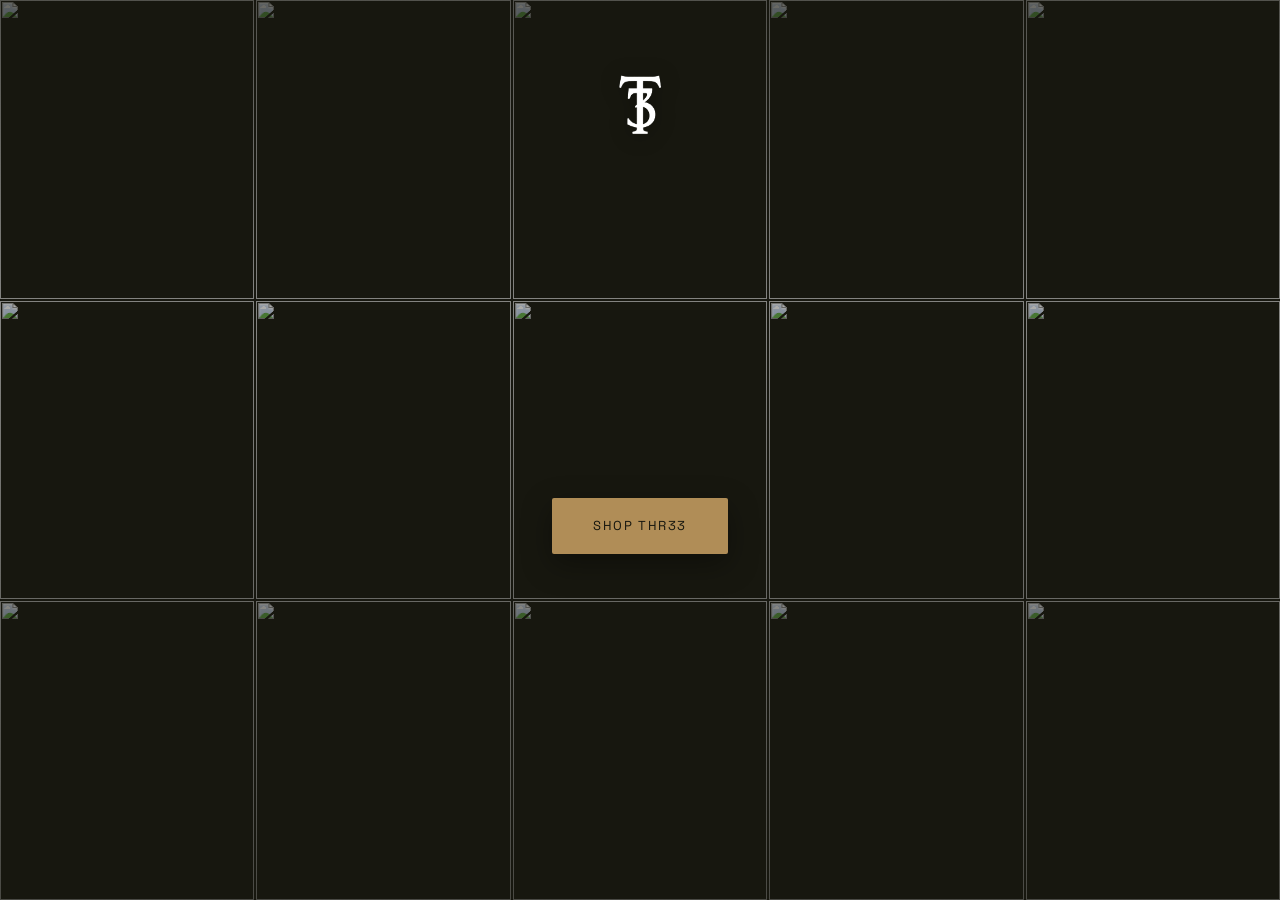
==== commit 6f58e07c: "Change image paths in landing grid Updated image sources in the landing grid to new paths." ====
--- a/index.html
+++ b/index.html
@@ -4,7 +4,7 @@
 <meta charset="UTF-8" />
 <meta name="viewport" content="width=device-width, initial-scale=1.0" />
 <title>THR33</title>
-  <link rel="icon" type="image/png" sizes="32x32" href="/assets/">
+  <link rel="icon" type="image/png" sizes="32x32" href="/assets/R4C-grid/R4C LOGO.PNG">
 <meta name="description" content="THR33. Official store. Ships within Nigeria." />
 <link rel="preconnect" href="https://fonts.googleapis.com">
 <link rel="preconnect" href="https://fonts.gstatic.com" crossorigin>
@@ -18,21 +18,21 @@
        into /assets/landing-grid and update the src below — same pattern
        as everything else on this site, no other code needs to change. -->
   <div class="landing-grid">
-    <div class="landing-grid-cell"><img src="grid-01.jpg" alt="" loading="eager" /></div>
-    <div class="landing-grid-cell"><img src="grid-02.jpg" alt="" loading="eager" /></div>
-    <div class="landing-grid-cell"><img src="grid-03.jpg" alt="" loading="eager" /></div>
-    <div class="landing-grid-cell"><img src="grid-04.jpg" alt="" loading="lazy" /></div>
-    <div class="landing-grid-cell"><img src="grid-05.jpg" alt="" loading="lazy" /></div>
-    <div class="landing-grid-cell"><img src="grid-06.jpg" alt="" loading="lazy" /></div>
-    <div class="landing-grid-cell"><img src="grid-07.jpg" alt="" loading="lazy" /></div>
-    <div class="landing-grid-cell"><img src="grid-08.jpg" alt="" loading="lazy" /></div>
-    <div class="landing-grid-cell"><img src="grid-09.jpg" alt="" loading="lazy" /></div>
-    <div class="landing-grid-cell"><img src="grid-10.jpg" alt="" loading="lazy" /></div>
-    <div class="landing-grid-cell"><img src="grid-11.jpg" alt="" loading="lazy" /></div>
-    <div class="landing-grid-cell"><img src="grid-12.jpg" alt="" loading="lazy" /></div>
-    <div class="landing-grid-cell"><img src="grid-13.jpg" alt="" loading="lazy" /></div>
-    <div class="landing-grid-cell"><img src="grid-14.jpg" alt="" loading="lazy" /></div>
-    <div class="landing-grid-cell"><img src="grid-15.jpg" alt="" loading="lazy" /></div>
+    <div class="landing-grid-cell"><img src="assets/R4Cgrid/grid-01.JPG" alt="" loading="eager" /></div>
+    <div class="landing-grid-cell"><img src="assets/R4Cgrid/grid-02.JPG" alt="" loading="eager" /></div>
+    <div class="landing-grid-cell"><img src="assets/R4Cgrid/grid-03.JPG" alt="" loading="eager" /></div>
+    <div class="landing-grid-cell"><img src="assets/R4Cgrid/grid-04.JPG" alt="" loading="lazy" /></div>
+    <div class="landing-grid-cell"><img src="assets/R4Cgrid/grid-05.JPG" alt="" loading="lazy" /></div>
+    <div class="landing-grid-cell"><img src="assets/R4Cgrid/grid-06.JPG" alt="" loading="lazy" /></div>
+    <div class="landing-grid-cell"><img src="assets/R4Cgrid/grid-07.JPG" alt="" loading="lazy" /></div>
+    <div class="landing-grid-cell"><img src="assets/R4Cgrid/grid-08.JPG" alt="" loading="lazy" /></div>
+    <div class="landing-grid-cell"><img src="assets/R4Cgrid/grid-09.JPG" alt="" loading="lazy" /></div>
+    <div class="landing-grid-cell"><img src="assets/R4Cgrid/grid-10.JPG" alt="" loading="lazy" /></div>
+    <div class="landing-grid-cell"><img src="assets/R4Cgrid/grid-11.JPG" alt="" loading="lazy" /></div>
+    <div class="landing-grid-cell"><img src="assets/R4Cgrid/grid-12.JPG" alt="" loading="lazy" /></div>
+    <div class="landing-grid-cell"><img src="assets/R4Cgrid/grid-13.JPG" alt="" loading="lazy" /></div>
+    <div class="landing-grid-cell"><img src="assets/R4Cgrid/grid-14.JPG" alt="" loading="lazy" /></div>
+    <div class="landing-grid-cell"><img src="assets/R4Cgrid/grid-15.JPG" alt="" loading="lazy" /></div>
   </div>
   <div class="landing-overlay"></div>
 
--- a/style.css
+++ b/style.css
@@ -148,7 +148,42 @@
   align-items: center;
   gap: 10px;
 }
-
+.currency-select {
+  background: transparent;
+  border: 1px solid var(--line);
+  border-radius: var(--radius);
+  color: var(--gold);
+  padding: 9px 10px;
+  font-family: 'Space Grotesk', sans-serif;
+  font-size: 13px;
+  cursor: pointer;
+  appearance: none;
+  -webkit-appearance: none;
+}
+.currency-select option {
+  background: var(--ink);
+  color: var(--cream);
+}
+.currency-btn {
+  background: transparent;
+  border: none;
+  color: var(--gold);
+  padding: 9px 11px;
+  font-family: 'Space Grotesk', sans-serif;
+  font-size: 13px;
+  cursor: pointer;
+}
+.currency-btn.active {
+  background: var(--gold);
+  color: var(--ink);
+  font-weight: 700;
+}
+.currency-note {
+  font-size: 0.72rem;
+  color: rgba(23,23,15,0.55);
+  text-align: center;
+  margin: -4px 0 0;
+}
 .track-order-btn {
   display: flex;
   align-items: center;
@@ -434,10 +469,12 @@
   font-size: 11px;
   letter-spacing: 0.03em;
   text-decoration: underline;
-  color: rgba(23,23,15,0.55);
+  color: var(--gold);
   cursor: pointer;
   white-space: nowrap;
 }
+.size-guide-link:hover { color: var(--cream); }
+
 .size-guide-link:hover { color: var(--ink); }
 .delivery-note {
   font-size: 0.75rem;
@@ -503,19 +540,34 @@
 .site-footer { border-top: 1px solid var(--line); padding: 40px 0; }
 .footer-inner {
   display: flex;
-  align-items: center;
-  justify-content: space-between;
-  gap: 16px;
+  flex-wrap: wrap;
+  align-items: center;
+  justify-content: center;
+  gap: 12px 24px;
   font-family: 'Space Grotesk', sans-serif;
   font-size: 12px;
   color: var(--gold);
+  text-align: center;
 }
 .footer-mono { height: 22px; filter: sepia(1) saturate(0) brightness(0.5); }
 .footer-inner a { text-decoration: none; }
 .footer-links {
   display: flex;
-  align-items: center;
-  gap: 20px;
+  flex-wrap: wrap;
+  align-items: center;
+  justify-content: center;
+  gap: 8px 20px;
+}
+.footer-links a,
+.footer-links button {
+  position: relative;
+}
+.footer-links a:not(:last-child)::after,
+.footer-links button:not(:last-child)::after {
+  content: "•";
+  position: absolute;
+  right: -14px;
+  color: rgba(176,141,87,0.4);
 }
 .footer-link-btn {
   background: none;
@@ -1111,3 +1163,159 @@
 .secure-note { color: var(--gold) !important; }
 .size-note { color: var(--gold) !important; }
 .size-table th, .size-table td { color: var(--cream) !important; }
+
+/* ---------- Subscribe modal / result text ---------- */
+.subscribe-result {
+  font-size: 0.82rem;
+  color: var(--gold);
+  margin-top: 10px;
+  min-height: 0;
+}
+
+/* ---------- Drop Mode lock screen ---------- */
+.drop-lock {
+  position: fixed; inset: 0; z-index: 100;
+  background: var(--ink);
+  color: var(--cream);
+  display: flex; align-items: center; justify-content: center;
+  padding: 24px;
+  overflow-y: auto;
+}
+.drop-lock.hidden { display: none; }
+.drop-lock-inner { max-width: 420px; width: 100%; text-align: center; }
+.drop-lock-logo { width: 64px; margin: 0 auto 24px; filter: brightness(0) invert(1); }
+.drop-lock-title { font-family: 'Fraunces', serif; color: var(--cream); margin-bottom: 16px; }
+.drop-countdown { display: flex; justify-content: center; gap: 16px; margin-bottom: 28px; }
+.drop-countdown div { display: flex; flex-direction: column; align-items: center; }
+.drop-countdown span { font-family: 'Space Grotesk', sans-serif; font-size: 1.8rem; font-weight: 700; color: var(--gold); }
+.drop-countdown label { font-size: 0.65rem; text-transform: uppercase; letter-spacing: 0.08em; color: rgba(242,234,211,0.6); margin-top: 4px; }
+.drop-lock-copy { font-size: 0.85rem; color: rgba(242,234,211,0.8); margin-bottom: 16px; }
+.drop-lock-form { display: flex; gap: 8px; }
+.drop-lock-form input {
+  flex: 1;
+  padding: 11px 12px;
+  border: 1px solid var(--line);
+  border-radius: var(--radius);
+  background: var(--cream);
+  color: var(--ink);
+  font-family: 'Inter', sans-serif;
+}
+.drop-lock-divider {
+  margin: 24px 0;
+  color: rgba(242,234,211,0.4);
+  font-size: 0.8rem;
+  text-transform: uppercase;
+  letter-spacing: 0.1em;
+}
+/* ---------- Policy page ---------- */
+.policy-page { padding: 56px 0 96px; max-width: 760px; margin: 0 auto; }
+.policy-tabs {
+  display: flex;
+  gap: 8px;
+  border-bottom: 1px solid var(--line);
+  margin-bottom: 32px;
+}
+.policy-tab {
+  background: none;
+  border: none;
+  padding: 12px 20px;
+  font-family: 'Space Grotesk', sans-serif;
+  font-size: 13px;
+  letter-spacing: 0.06em;
+  text-transform: uppercase;
+  color: rgba(242,234,211,0.5);
+  cursor: pointer;
+  position: relative;
+  top: 1px;
+}
+.policy-tab.active {
+  color: var(--gold);
+  border-bottom: 2px solid var(--gold);
+  font-weight: 700;
+}
+.policy-panel {
+  display: none;
+  opacity: 0;
+  transform: translateY(6px);
+  transition: opacity 0.25s ease, transform 0.25s ease;
+}
+.policy-panel.active {
+  display: block;
+  opacity: 1;
+  transform: translateY(0);
+}
+.policy-panel h2 {
+  color: var(--gold);
+  font-size: 1.6rem;
+  margin-bottom: 4px;
+}
+.policy-updated {
+  font-size: 0.78rem;
+  color: rgba(242,234,211,0.5);
+  margin-bottom: 28px;
+}
+.policy-panel h3 {
+  color: var(--cream);
+  font-size: 1rem;
+  margin: 28px 0 8px;
+}
+.policy-panel p, .policy-panel li {
+  color: rgba(242,234,211,0.8);
+  font-size: 0.92rem;
+  line-height: 1.6;
+}
+.policy-panel ul { padding-left: 20px; margin: 8px 0; }
+.policy-panel a { color: var(--gold); text-decoration: underline; }
+
+/* ---------- Presale Countdown Bar ---------- */
+.presale-bar {
+  background: var(--ink);
+  border-bottom: 1px solid var(--line);
+  padding: 14px 0;
+}
+.presale-bar.hidden { display: none; }
+.presale-bar-inner {
+  display: flex;
+  align-items: center;
+  justify-content: center;
+  gap: 20px;
+  flex-wrap: wrap;
+}
+.presale-label {
+  font-family: 'Space Grotesk', sans-serif;
+  font-size: 15px;
+  letter-spacing: 0.1em;
+  text-transform: uppercase;
+  color: var(--gold);
+  font-weight: 700;
+}
+.presale-countdown {
+  display: flex;
+  gap: 14px;
+}
+.presale-countdown div {
+  display: flex;
+  flex-direction: column;
+  align-items: center;
+  min-width: 46px;
+}
+.presale-countdown span {
+  font-family: 'Space Grotesk', sans-serif;
+  font-size: 1.6rem;
+  font-weight: 700;
+  color: var(--gold);
+  line-height: 1;
+}
+.presale-countdown label {
+  font-size: 0.6rem;
+  text-transform: uppercase;
+  letter-spacing: 0.08em;
+  color: rgba(176,141,87,0.6);
+  margin-top: 2px;
+}
+@media (max-width: 560px) {
+  .presale-label { font-size: 12px; }
+  .presale-countdown span { font-size: 1.3rem; }
+  .presale-bar-inner { gap: 12px; }
+}
+
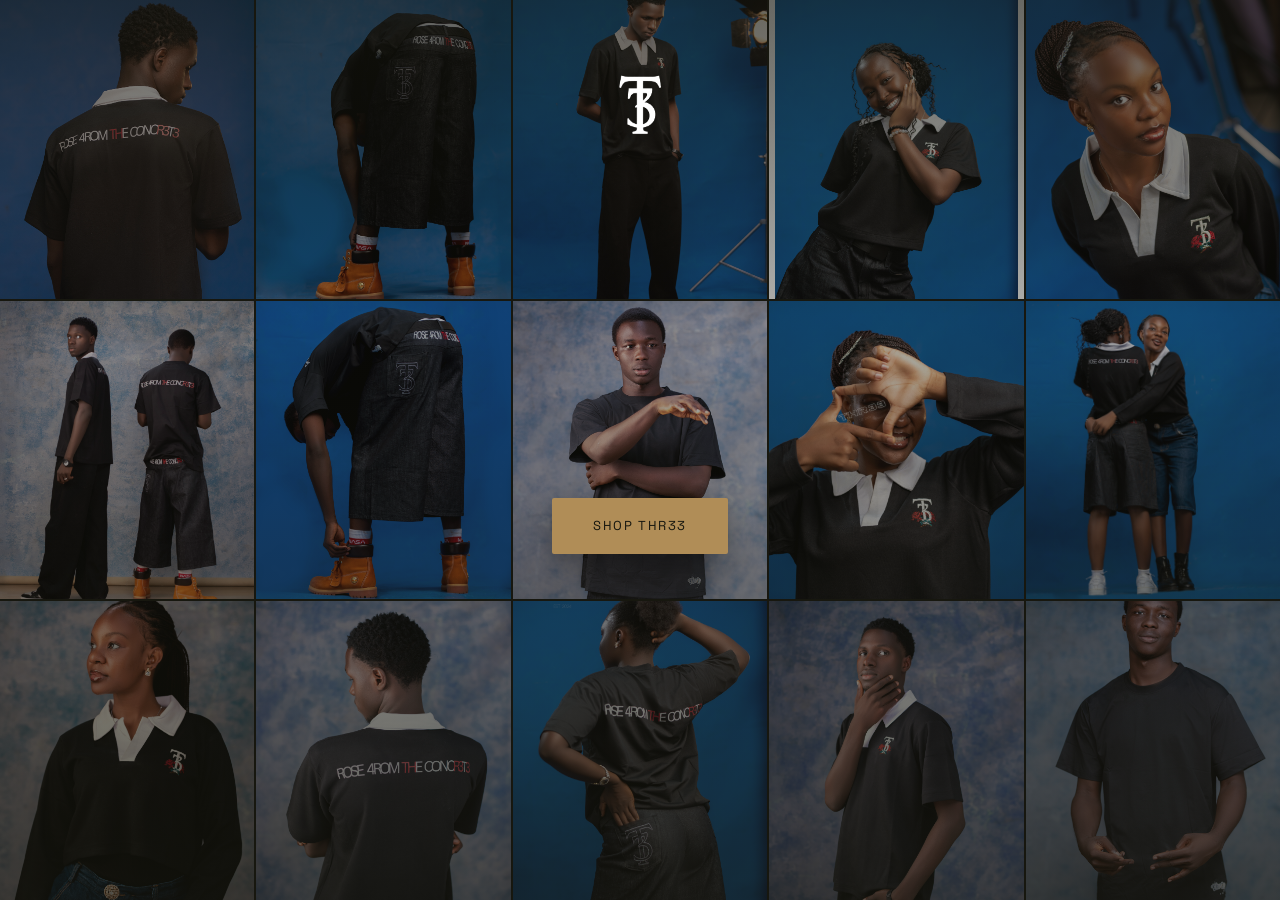
==== commit 939c6eed: "Update image paths in landing grid" ====
--- a/index.html
+++ b/index.html
@@ -18,21 +18,21 @@
        into /assets/landing-grid and update the src below — same pattern
        as everything else on this site, no other code needs to change. -->
   <div class="landing-grid">
-    <div class="landing-grid-cell"><img src="assets/R4Cgrid/grid-01.JPG" alt="" loading="eager" /></div>
-    <div class="landing-grid-cell"><img src="assets/R4Cgrid/grid-02.JPG" alt="" loading="eager" /></div>
-    <div class="landing-grid-cell"><img src="assets/R4Cgrid/grid-03.JPG" alt="" loading="eager" /></div>
-    <div class="landing-grid-cell"><img src="assets/R4Cgrid/grid-04.JPG" alt="" loading="lazy" /></div>
-    <div class="landing-grid-cell"><img src="assets/R4Cgrid/grid-05.JPG" alt="" loading="lazy" /></div>
-    <div class="landing-grid-cell"><img src="assets/R4Cgrid/grid-06.JPG" alt="" loading="lazy" /></div>
-    <div class="landing-grid-cell"><img src="assets/R4Cgrid/grid-07.JPG" alt="" loading="lazy" /></div>
-    <div class="landing-grid-cell"><img src="assets/R4Cgrid/grid-08.JPG" alt="" loading="lazy" /></div>
-    <div class="landing-grid-cell"><img src="assets/R4Cgrid/grid-09.JPG" alt="" loading="lazy" /></div>
-    <div class="landing-grid-cell"><img src="assets/R4Cgrid/grid-10.JPG" alt="" loading="lazy" /></div>
-    <div class="landing-grid-cell"><img src="assets/R4Cgrid/grid-11.JPG" alt="" loading="lazy" /></div>
-    <div class="landing-grid-cell"><img src="assets/R4Cgrid/grid-12.JPG" alt="" loading="lazy" /></div>
-    <div class="landing-grid-cell"><img src="assets/R4Cgrid/grid-13.JPG" alt="" loading="lazy" /></div>
-    <div class="landing-grid-cell"><img src="assets/R4Cgrid/grid-14.JPG" alt="" loading="lazy" /></div>
-    <div class="landing-grid-cell"><img src="assets/R4Cgrid/grid-15.JPG" alt="" loading="lazy" /></div>
+    <div class="landing-grid-cell"><img src="assets/R4C-grid/grid-01.JPG" alt="" loading="eager" /></div>
+    <div class="landing-grid-cell"><img src="assets/R4C-grid/grid-02.JPG" alt="" loading="eager" /></div>
+    <div class="landing-grid-cell"><img src="assets/R4C-grid/grid-03.JPG" alt="" loading="eager" /></div>
+    <div class="landing-grid-cell"><img src="assets/R4C-grid/grid-04.JPG" alt="" loading="lazy" /></div>
+    <div class="landing-grid-cell"><img src="assets/R4C-grid/grid-05.JPG" alt="" loading="lazy" /></div>
+    <div class="landing-grid-cell"><img src="assets/R4C-grid/grid-06.JPG" alt="" loading="lazy" /></div>
+    <div class="landing-grid-cell"><img src="assets/R4C-grid/grid-07.JPG" alt="" loading="lazy" /></div>
+    <div class="landing-grid-cell"><img src="assets/R4C-grid/grid-08.JPG" alt="" loading="lazy" /></div>
+    <div class="landing-grid-cell"><img src="assets/R4C-grid/grid-09.JPG" alt="" loading="lazy" /></div>
+    <div class="landing-grid-cell"><img src="assets/R4C-grid/grid-10.JPG" alt="" loading="lazy" /></div>
+    <div class="landing-grid-cell"><img src="assets/R4C-grid/grid-11.JPG" alt="" loading="lazy" /></div>
+    <div class="landing-grid-cell"><img src="assets/R4C-grid/grid-12.JPG" alt="" loading="lazy" /></div>
+    <div class="landing-grid-cell"><img src="assets/R4C-grid/grid-13.JPG" alt="" loading="lazy" /></div>
+    <div class="landing-grid-cell"><img src="assets/R4C-grid/grid-14.JPG" alt="" loading="lazy" /></div>
+    <div class="landing-grid-cell"><img src="assets/R4C-grid/grid-15.JPG" alt="" loading="lazy" /></div>
   </div>
   <div class="landing-overlay"></div>
 
